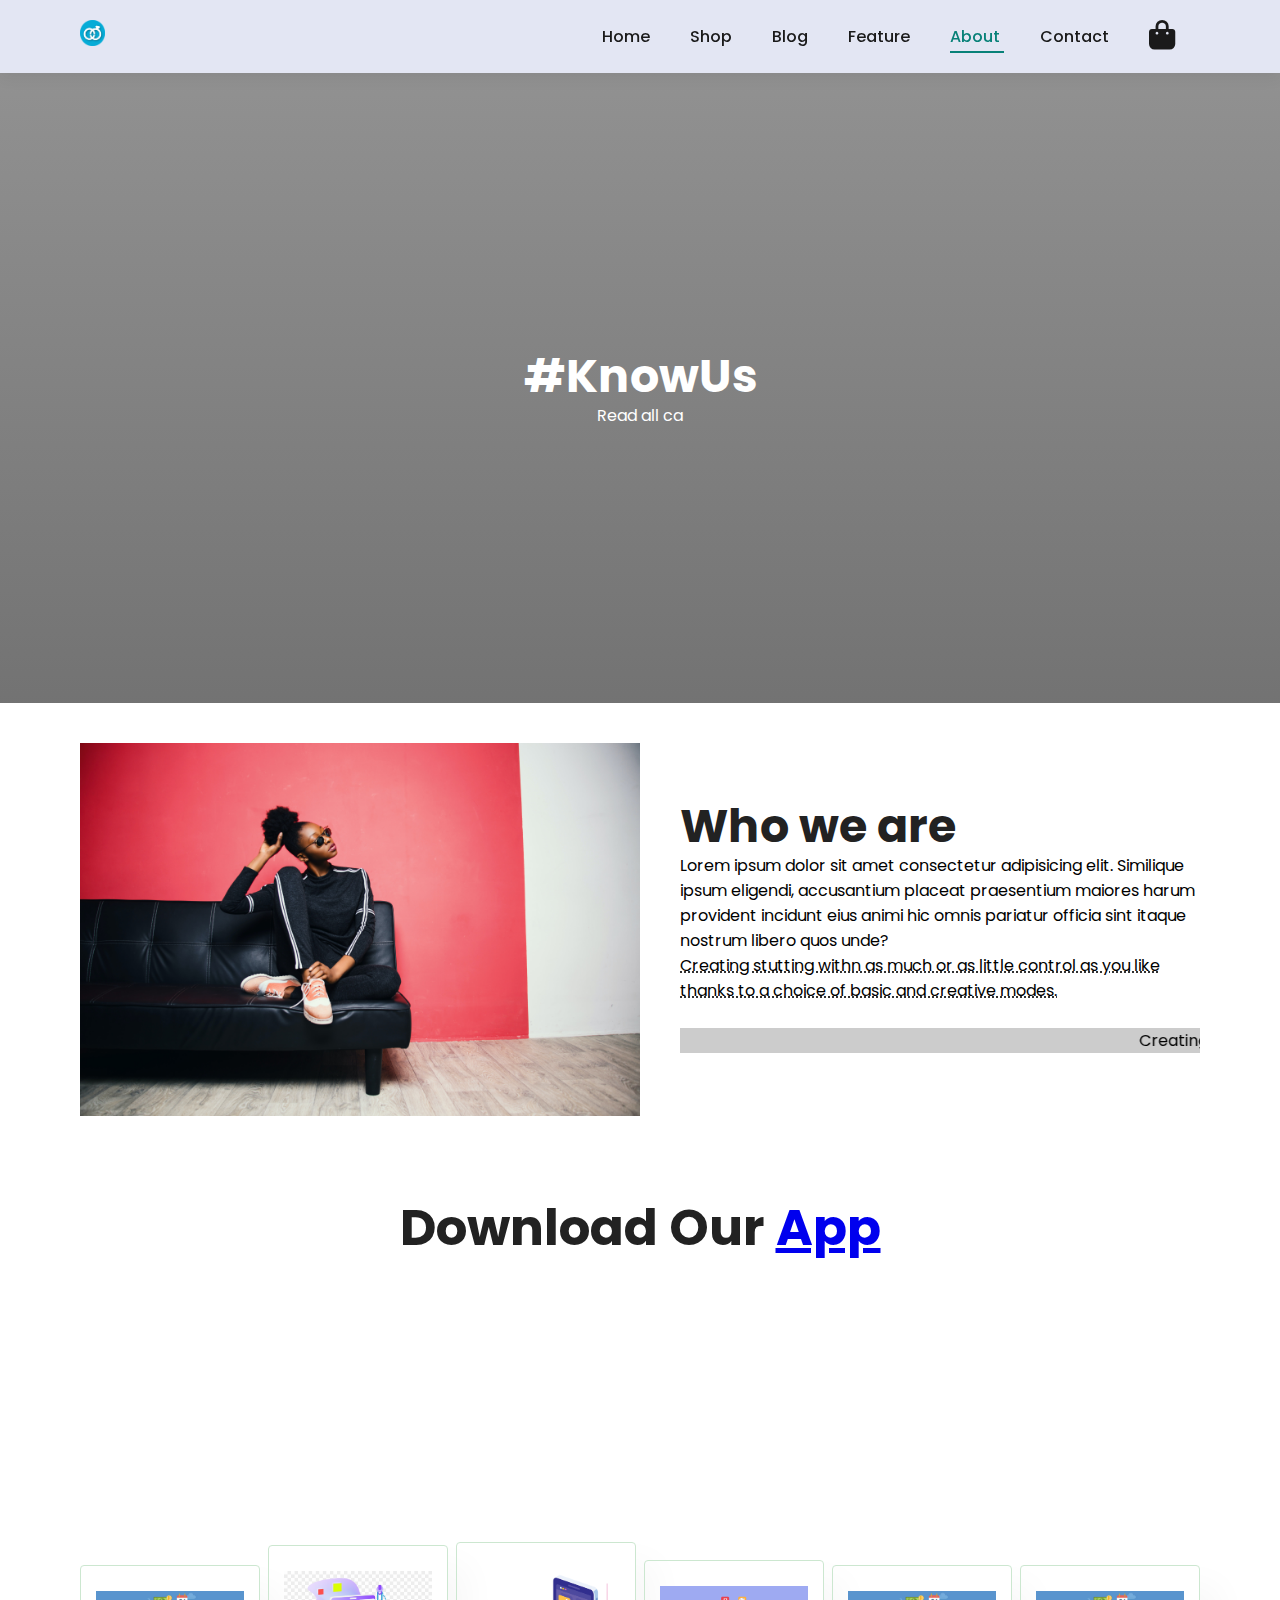
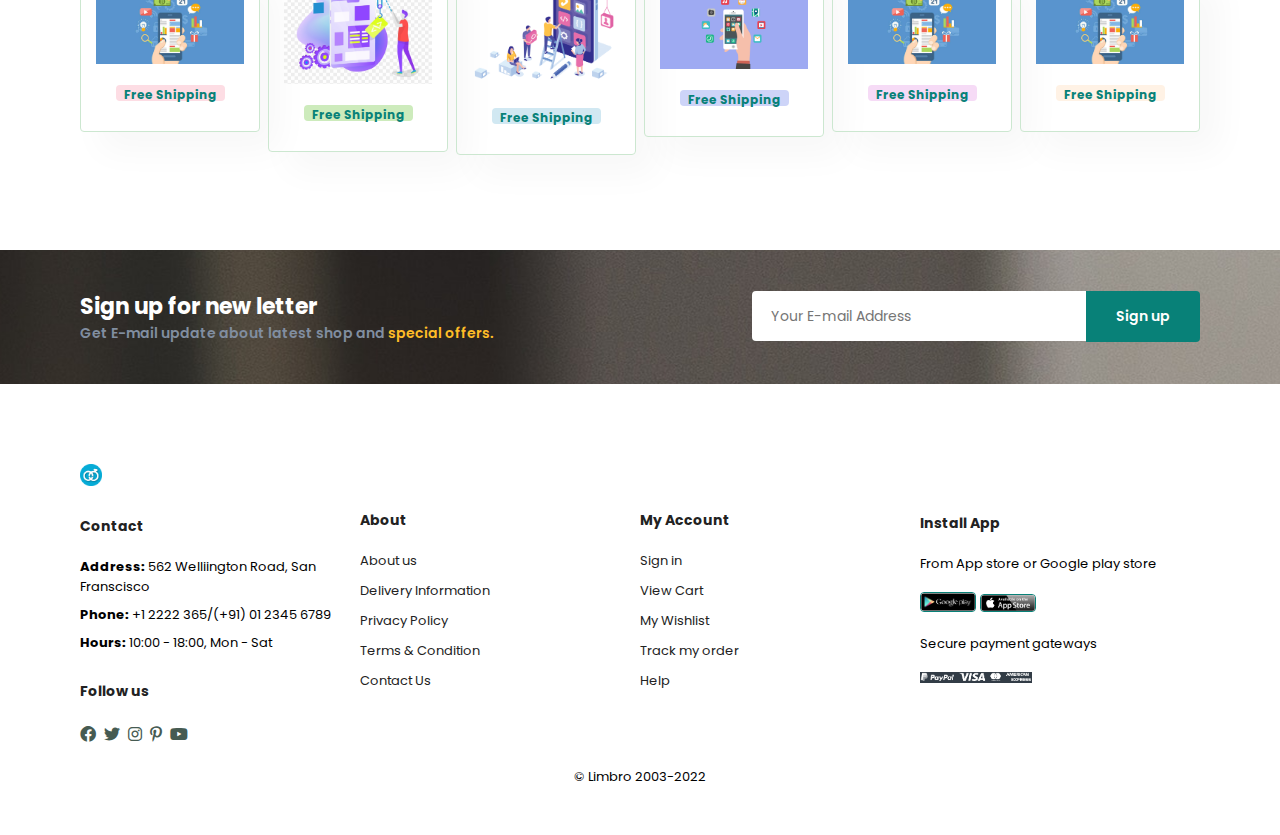
==== about.html @ db9686db "committing for the first time" ====
<!DOCTYPE html>
<html lang="en">

<head>
    <meta charset="UTF-8">
    <meta http-equiv="X-UA-Compatible" content="IE=edge">
    <meta name="viewport" content="width=device-width, initial-scale=1.0">
    <title>Ecommerce Website</title>
    <link rel="stylesheet" href="css/style.css">
    <link rel="stylesheet" href="css/fontawesome-free-6.0.0-web/css/all.min.css">
    <script src="/js/javascript.js" async></script>
    <link rel="shortcut icon" href="/images/logo1.png" type="image/x-icon">
    <!-- <link rel="stylesheet" href="https://stackpath.bootstrapcdn.com/bootstrap/4.3.1/css/bootstrap.min.css"> -->
    <!-- <link href="https://cdn.jsdelivr.net/npm/bootstrap@5.0.2/dist/css/bootstrap.min.css" rel="stylesheet" integrity="sha384-EVSTQN3/azprG1Anm3QDgpJLIm9Nao0Yz1ztcQTwFspd3yD65VohhpuuCOmLASjC" crossorigin="anonymous"> -->

</head>

<body>
    <!-- Navigation bar -->
    <section id="header">
        <a href="#"><img src="/images/logo1.png" class="logo" style="width: 5%;" alt="Logo"></a>
        <!-- <h1>Limbro</h1> -->
        <div id="navbar-section">
            <ul id="navbar">
                <li><a href="index.html">Home</a></li>
                <li><a href="shop.html">Shop</a></li>
                <li><a href="blog.html">Blog</a></li>
                <li><a href="feature.html">Feature</a></li>
                <li><a class="active" href="about.html">About</a></li>
                <li><a href="contact.html">Contact</a></li>
                <li><a href="cart.html" id="lg-bag"><i class="fas fa-shopping-bag"></i></a></li>
                <a href="#" id="close"><i class="fas fa-times-circle"></i></a>
            </ul>
        </div>
        <div id="mobile">
            <a href="cart.html"><i class="fas fa-shopping-bag"></i></a>
            <i id="bar" class="fas fa-outdent"></i>
        </div>
    </section>

    <!-- Hero section -->
    <section id="page-header" class="about-header">
        <h2>#KnowUs</h2>
        <p>Read all ca</p>
    </section>

    <section id="about-head" class="section-p1">
        <img src="/images/abtus1.jpg" alt="">
        <div>
            <h2>Who we are</h2>
            <p>Lorem ipsum dolor sit amet consectetur adipisicing elit. Similique ipsum eligendi, accusantium placeat
                praesentium maiores harum provident incidunt eius animi hic omnis pariatur officia sint itaque nostrum
                libero quos unde?
            </p>
            

            <abbr title="">Creating stutting withn as much or as little control as you like
                thanks to a choice of basic and creative modes.
            </abbr>
            <br>
            <br>
            <marquee bgcolor="#ccc" loop="-1" scrollamount="5" width="100%">Creating stutting withn as much or as little control as you like
                thanks to a choice of basic and creative modes.</marquee>
        </div>
    </section>

    <section id="about-app" class="section-p1">
        <h1>Download Our <a href="#">App</a></h1>
        <div class="video">
            <video autoplay muted loop src="/images/video1.mp4"></video>
        </div>

    </section>

     <!-- Feature -->
     <section id="feature" class="section-p1">
        <div class="fe-box">
            <img src="/images/feature2.jpg" class="img1" alt="">
            <h6>Free Shipping</h6>
        </div>
        <div class="fe-box">
            <img src="/images/feature1.jpeg" class="img1" alt="">
            <h6>Free Shipping</h6>
        </div>
        <div class="fe-box">
            <img src="/images/feature3.png" class="img1" alt="">
            <h6>Free Shipping</h6>
        </div>
        <div class="fe-box">
            <img src="/images/feature4.png" class="img1" alt="">
            <h6>Free Shipping</h6>
        </div>
        <div class="fe-box">
            <img src="/images/feature2.jpg" class="img1" alt="">
            <h6>Free Shipping</h6>
        </div>
        <div class="fe-box">
            <img src="/images/feature2.jpg" class="img1" alt="">
            <h6>Free Shipping</h6>
        </div>
    </section>

     <!-- Newsletter -->
     <section id="newsletter"  class="section-p1 section-m1">
        <div class="newstext">
            <h4>Sign up for new letter</h4>
            <p>Get E-mail update about latest shop and <span>special offers.</span></p>
        </div>
        <div class="form">
            <input type="email" placeholder="Your E-mail Address">
            <button type="submit" class="normal">Sign up</button>
        </div>
    </section>


    <!-- Footer -->
    <footer class="section-p1">
        <div class="col">
            <img src="/images/logo1.png" class="logo" alt="">
            <h4>Contact</h4>
            <p><strong>Address: </strong>562 Welliington Road, San Franscisco</p>
            <p><strong>Phone: </strong>+1 2222 365/(+91) 01 2345 6789</p>
            <p><strong>Hours: </strong>10:00 - 18:00, Mon - Sat</p>
            <div class="follow">
                <h4>Follow us</h4>
                <div class="icon">
                    <i class="fab fa-facebook"></i>
                    <i class="fab fa-twitter"></i>
                    <i class="fab fa-instagram"></i>
                    <i class="fab fa-pinterest-p"></i>
                    <i class="fab fa-youtube"></i>
                </div>
            </div>
        </div>
        <div class="col">
            <h4>About</h4>
            <a href="#">About us</a>
            <a href="#">Delivery Information</a>
            <a href="#">Privacy Policy</a>
            <a href="#">Terms & Condition</a>
            <a href="#">Contact Us</a>
        </div>
        <div class="col">
            <h4>My Account</h4>
            <a href="#">Sign in</a>
            <a href="#">View Cart</a>
            <a href="#">My Wishlist</a>
            <a href="#">Track my order</a>
            <a href="#">Help</a>
        </div>
        <div class="col install">
            <h4>Install App</h4>
            <p>From App store or Google play store</p>
            <div class="row">
                <img src="/images/playstore.png" style="width:20%;" alt="">
                <img src="/images/appstore.png" style="width:20%;" alt="">
            </div>
            <p>Secure payment gateways</p>
            <img src="/images/payment.png" style="width:40%;" alt="">
        </div>
        <div class="copyright">
            <p>© Limbro 2003-2022</p>
        </div>
    </footer>

    <!-- <script src="https://cdn.jsdelivr.net/npm/bootstrap@5.0.2/dist/js/bootstrap.bundle.min.js" integrity="sha384-MrcW6ZMFYlzcLA8Nl+NtUVF0sA7MsXsP1UyJoMp4YLEuNSfAP+JcXn/tWtIaxVXM" crossorigin="anonymous"></script>
    <script src="https://cdn.jsdelivr.net/npm/@popperjs/core@2.9.2/dist/umd/popper.min.js" integrity="sha384-IQsoLXl5PILFhosVNubq5LC7Qb9DXgDA9i+tQ8Zj3iwWAwPtgFTxbJ8NT4GN1R8p" crossorigin="anonymous"></script>
    <script src="https://cdn.jsdelivr.net/npm/bootstrap@5.0.2/dist/js/bootstrap.min.js" integrity="sha384-cVKIPhGWiC2Al4u+LWgxfKTRIcfu0JTxR+EQDz/bgldoEyl4H0zUF0QKbrJ0EcQF" crossorigin="anonymous"></script> -->

</body>

</html>
---- css/style.css ----
@import url('https://fonts.googleapis.com/css2?family=Montserrat&family=Poppins&family=Sen&display=swap');

:root {
    --primary-color: rgb(255, 92, 92);
    --primary-variant: #ff2d2d;
    --secondary-color: #1b9999;
    --on-primary: rgb(250, 250, 250);
    --on-background: rgb(66, 66, 66);
    --on-background-alt: rgba(66, 66, 66, 0.7);
    --background: rgb(255, 255, 255);
    --box-shadow: 0 5px 20px 1px rgba(0, 0, 0, 0.5);
  }
  
[data-theme="dark"] {
    --primary-color: rgb(150, 65, 255);
    --primary-variant: #6c63ff;
    --secondary-color: #03dac5;
    --on-primary: #000;
    --on-background: rgba(255, 255, 255, 0.9);
    --on-background-alt: rgba(255, 255, 255, 0.7);
    --background: #121212;
 }

/* Dark Mode Toggle */
.theme-switch-wrapper {
    display: flex;
    align-items: center;
    z-index: 100;
    position: fixed;
    right: 25px;
    top: 0px;
  }
  
  .theme-switch-wrapper span {
    margin-right: 10px;
    font-size: 1rem;
  }
  
  .toggle-text {
    position: relative;
    top: -4px;
    right: 5px;
    color: var(--on-background);
  }
  
  .theme-switch {
    display: inline-block;
    height: 34px;
    position: relative;
    width: 60px;
  }
  
  .theme-switch input {
    display: none;
  }
  
  .slider {
    background: #ccc;
    bottom: 0;
    cursor: pointer;
    left: 0;
    position: absolute;
    right: 0;
    top: 0;
    transition: 0.4s;
  }
  
  .slider::before {
    background: #fff;
    bottom: 4px;
    content: "";
    height: 26px;
    left: 4px;
    position: absolute;
    transition: 0.4s;
    width: 26px;
  }
  
  input:checked + .slider {
    background: var(--primary-color);
  }
  
  input:checked + .slider::before {
    transform: translateX(26px);
  }
  
  .slider.round {
    border-radius: 34px;
  }
  
  .slider.round::before {
    border-radius: 50%;
  }
  
  .fas {
    font-size: 30px;
    margin-right: 5px;
  }

*{
    margin: 0;
    padding: 0;
    box-sizing: border-box;
    font-family: 'Poppins', sans-serif;
}
button.normal{
    font-size:14px;
    font-weight:600;
    padding: 15px 30px;
    color: black;
    background-color: #fff;
    border-radius: 4px;
    border:none;
    outline:none;
    cursor:pointer;
    transition: 0.2s ease-in-out;
}
button.white{
    font-size:13px;
    font-weight:600;
    padding: 11px 18px;
    color: #fff;
    background-color: transparent;
    border:1px solid #fff;
    outline:none;
    cursor:pointer;
    transition: 0.2s ease-in-out;
}
body{
    width: 100%;
}
h1{
    /* font-size:2.5rem;
    font-weight: 700; */
    font-size: 50px;
    line-height:64px;
    color: #222;
}
h2{
    /* font-size:1.8rem;
    font-weight: 600; */
    font-size: 46px;
    line-height:54px;
    color: #222;
}
h3{
    font-size:1.4rem;
    font-weight: 800;
}
h4{
    /* font-size:1.1rem;
    font-weight: 600; */
    font-size: 20px;
    color: #222;
}
h5{
    font-size:1rem;
    font-weight: 400;
    color: #1d1d1d;
}
h6{
    /* font-size:2.5rem;
    font-weight: 700;
    color: #d8d8d8; */
    font-weight: 700;
    font-size: 12px;
}
.section-p1{
    padding:40px 80px;
}
.section-m1{
    margin:40px 0;
}
/* Header */
#header{
    display: flex;
    align-items: center;
    justify-content: space-between;
    padding: 20px 80px;
    background-color: #e3e6f3;
    box-shadow: 0 5px 15px rgba(0,0,0,0.06);
    z-index: 999;
    position: sticky;
    top: 0;
    left: 0;
}
#navbar{
    display: flex;
    align-items: center;
    justify-content: center;
}
#navbar li{
    list-style: none;
    padding: 0px 20px;
    position: relative;
}
#navbar li a{
    text-decoration: none;
    font-size: 16px;
    font-weight: 500;
    color: #1a1a1a;
    transition: 0.3s ease-in-out;
}
#navbar li a:hover,#navbar li a.active{
   color: #088178;
}
#navbar li a.active::after,#navbar li a:hover::after{
    content: '';
    width: 60%;
    height: 2px;
    background-color: #088178;
    position: absolute;
    bottom: -4px;
    left:20px;
}
/* Ending of navbar */

#mobile{
    display: none;
}
#close {
    display: none;
}

/* Home Page */
#hero{
    background-image: url('/images/pexels-freestocksorg-291762.jpg');
    height: 80vh;
    width: 100%;
    background-size: cover;
    background-repeat: no-repeat;
    background-position: top 25% right 0;
    padding: 0 80px;
    display: flex;
    align-items: flex-start;
    justify-content: center;
    flex-direction: column;
}
#hero h4{
    padding-bottom: 15px;
}
#hero h1 {
    color:#088178;
}
#hero button{
    background-image: url('/images/splash3.png');
    background-size: cover;
    background-repeat: no-repeat;
    background-position: center;
    background-color: transparent;
    cursor:pointer;
    color: #088178;
    padding: 14px 80px 14px 65px;
    border: none;
    font-size: 15px;
    font-weight: 700;
}

/* Feature */
#feature{
    display: flex;
    align-items: center;
    justify-content: space-between;
    flex-wrap: wrap;
}
#feature .fe-box{
    width: 180px;
    text-align: center;
    padding: 25px 15px;
    box-shadow:20px 20px 34px rgba(0, 0, 0, 0.03);
    border: 1px solid #cce7d0;
    border-radius: 4px;
    margin: 15px 0;
}
#feature .fe-box:hover{
    box-shadow:10px 10px 54px rgba(70, 64, 211, 0.1);
}
#feature .fe-box .img1{
    width: 100%;
    margin-bottom: 10px;
}
#feature .fe-box h6{
    display: inline-block;
    padding: 9px 8px 6px 8px;
    line-height: 1px;
    border-radius: 4px;
    color: #088178;
    background-color: #fddde4;
}
#feature .fe-box:nth-child(2) h6{
    background-color: #cdebbc;
}
#feature .fe-box:nth-child(3) h6{
    background-color: #d1e8f2;
}
#feature .fe-box:nth-child(4) h6{
    background-color: #cdd4f8;
}
#feature .fe-box:nth-child(5) h6{
    background-color: #f6dbf6;
}
#feature .fe-box:nth-child(6) h6{
    background-color: #fff2e5;
}

/* feature-product */
#feature-product{
    text-align: center;
}
#feature-product .pro-container{
    display: flex;
    justify-content: space-between;
    padding-top:20px;
    flex-wrap: wrap;
}
#feature-product .pro{
    width: 23%;
    min-width: 250px;
    padding: 10px 12px;
    border: 1px solid #cce7d0;
    border-radius: 25px;
    cursor: pointer;
    box-shadow: 20px 20px 30px rgba(0, 0, 0, 0.02);
    margin: 15px 0;
    transition: 0.2s ease-in-out;
    position: relative;
    display: none;
    transition: 0.3s;
}
#feature-product .pro:hover{
    box-shadow: 20px 20px 30px rgba(0, 0, 0, 0.06);
}
#feature-product .pro-container .pro:nth-child(1),
#feature-product .pro-container .pro:nth-child(2),
#feature-product .pro-container .pro:nth-child(3),
#feature-product .pro-container .pro:nth-child(4){
  /* display: flex; */
  display: inline-block;
}
/* load more */
#load-more, #load-more1{
    margin-top: 20px;
    display: inline-block;
    padding:13px 30px;
    border:1px solid #334;
    color:#334;
    font-size: 16px;
    background-color: #fff;
    cursor: pointer;
  }
  
#load-more:hover, #load-more1:hover{
background-color: #088178;
border-color: #088178;
color:#fff;
}

#feature-product .pro img{
    width: 100%;
    border-radius: 20px;
}
#feature-product .pro .des{
    text-align: start;
    padding: 10px 0;
}
#feature-product .pro .des span{
    color: #606063;
    font-size:12px;
}
#feature-product .pro .des h5{
    padding-top: 7px;
    color:#1a1a1a;
    font-size: 14px;
}
#feature-product .pro .des i{
    font-size: 12px;
    color: rgb(243, 181, 25);
}
#feature-product .pro .des h4{
    padding-top: 7px;
    font-size: 15px;
    font-weight:700;
    color: #088178;
}
#feature-product .pro .cart{
    width: 40px;
    height: 40px;
    line-height: 40px;
    border-radius: 50px;
    background-color: #e8f6ea;
    /* font-weight: 500; */
    color: #088178;
    border: 1px solid #cce7d0;
    position: absolute;
    bottom:20px;
    right: 10px;
}

/* Banner1 */
#banner{
    display: flex;
    justify-content: center;
    align-items: center;
    text-align: center;
    flex-direction: column;
    background-image: url('/images/banner1.jpg');
    width: 100%;
    height: 40vh;
    background-size: cover;
    background-position: center;
}
#banner h4{
    color:#fff;
    font-size: 16px;
}
#banner h2{
    color:#fff;
    font-size: 30px;
    padding: 10px 0;
}
#banner h2 span{
    color:#ef3636;
}
#banner button:hover{
    background-color: #088178;
    color:#fff;
}

/* Small Banner */
#sm-banner{
    display: flex;
    justify-content: space-between;
    flex-wrap: wrap;
}
#sm-banner .banner-box{
    display: flex;
    justify-content: center;
    align-items: flex-start;
    flex-direction: column;
    background-image: url('/images/banner2.jpg');
    min-width: 580px;
    height: 50vh;
    background-size: cover;
    background-position: center;
    padding:30px;
}
#sm-banner .banner-box2{
    background-image: url('/images/banner3.jpg');
}
#sm-banner h4{
    color:#fff;
    font-size: 20px;
    font-weight: 300;
}
#sm-banner h2{
    color:#fff;
    font-size: 28px;
    font-weight: 800;
}
#sm-banner span{
    color:#fff;
    font-size: 14px;
    font-weight: 500;
    padding-bottom: 15px;
}
#sm-banner .banner-box:hover button{
    background-color: #088178;
    border: 1px solid #088178;
}

/* Banner 3 */
#banner3{
    display: flex;
    justify-content: space-between;
    flex-wrap: wrap;
    /* padding: 0 80px; */
}
#banner3  .banner-box{
    display: flex;
    justify-content: center;
    align-items: flex-start;
    flex-direction: column;
    background-image: url('/images/day3.jpg');
    min-width: 30%;
    height: 30vh;
    background-size: cover;
    background-position: center;
    padding:20px;
    margin-bottom:20px;
}
#banner3  .banner-box2{
    background-image: url('/images/banner4.jpg');
}
#banner3  .banner-box3{
    background-image: url('/images/banner5.jpg');
}

#banner3 h2{
    color:#fff;
    font-weight: 900;
    font-size: 22px;
}
#banner3 h3{
    color: #ec544e;;
    font-weight: 800;
    font-size: 15px;
}

/* Newsletter */
#newsletter{
    display: flex;
    justify-content: space-between;
    flex-wrap: wrap;
    align-items: center;
    background-image: url('/images/pexels-peter-olexa-4012966.jpg');
    background-repeat: no-repeat;
    background-position: 20% 30%;
    background-color: #041e42;
}
#newsletter h4{
    font-size: 22px;
    font-weight: 700;
    color:#fff;
}
#newsletter p{
    font-size:14px;
    font-weight: 600;
    color: #818ea0;
}
#newsletter p span{
    color: #ffbd27;
}
#newsletter .form{
    display: flex;
    width:40%;
}

#newsletter input{
    height: 3.12rem;
    padding: 0 1.25em;
    font-size: 14px;
    width: 100%;
    border: 1px solid transparent;
    border-radius: 4px;
    outline: none;
    border-top-right-radius: 0%;
    border-bottom-right-radius: 0%;
}
#newsletter button{
    background-color: #088178;
    color: white;
    white-space: nowrap;
    border-top-left-radius: 0%;
    border-bottom-left-radius: 0%;
}

/* Footer */
footer{
    display: flex;
    align-items: center;
    justify-content: space-between;
    flex-wrap: wrap;
}
footer .col{
    display: flex;
    align-items: flex-start;
    flex-direction: column;
    margin-bottom:20px;
    /* background-color: #041e42; */
    width: 25%;
}

footer .logo{
    width: 8%;
    margin-bottom: 30px;
}
footer h4{
    font-size: 14px;
    padding-bottom: 20px;
}
footer p{
    font-size: 13px;
    margin: 0 0 8px 0;
}
footer a{
    font-size: 13px;
    color: #222;
    text-decoration: none;
    margin-bottom: 10px;
}
footer .follow{
    margin-top: 20px;
}
footer .follow i{
    color: #465b52;
    padding-right: 4px;
    cursor: pointer;
}
footer .install .row img{
    border: 1px solid #088178;
    border-radius: 4px;
}
footer .install img{
    margin: 10px 0 15px 0;
}
footer .follow i:hover, footer a:hover{
    color: #088178;
}
footer .copyright{
    width: 100%;
    text-align: center;
}

/* Shop page design */
/* Header */
#page-header{
    background-image:linear-gradient(rgba(68, 68, 68, 0.589),
    rgba(8, 8, 8, 0.568)),
    url('/images/banner8.jpg');
    width: 100%;
    height: 70vh;
    background-size: cover;
    display: flex;
    justify-content: center;
    align-items: center;
    flex-direction: column;
    padding: 14px;
}
#page-header h2,#page-header p{
    color:#fff;
}

/* Pagination */
#pagination{
    text-align: center;
}
#pagination a{
    text-decoration: none;
    background-color: #088178;
    padding: 15px 20px;
    border-radius: 4px;
    color:#fff;
    font-weight: 600;
}
#pagination a{
    font-size: 16px;
    font-weight: 600;
}

/* Single Product */
#prodetails{
    display: flex;
    margin-top: 20px;
}
#prodetails .single-pro-image{
    width: 40%;
    margin-right: 50px;
}
#prodetails .small-img-group{
    display: flex;
    justify-content: space-between;
}

#prodetails .small-img-col{
    flex-basis: 24%;
    cursor: pointer;
}
#prodetails .single-pro-detail{
    width: 50%;
    padding-top: 20px;
}
#prodetails .single-pro-detail h4{
    padding: 40px 0px 20px 0px;
}
#prodetails .single-pro-detail h2{
    font-size: 26px;
}
#prodetails .single-pro-detail select{
    display: block;
    padding: 5px 10px;
    margin-bottom: 10px;
}
#prodetails .single-pro-detail input{
    width:50px;
    height: 47px;
    padding-left: 10px;
    font-size: 16px;
    margin-right: 10px;
}
#prodetails .single-pro-detail input:focus{
    outline: none;
}
#prodetails .single-pro-detail button{
    background-color: #088178;
    color:#fff;
}
#prodetails .single-pro-detail span{
    line-height:25px;
}

/* Blog */
/* Blog Header */
#page-header.blog-header{
    background-image:linear-gradient(rgba(68, 68, 68, 0.589),
    rgba(8, 8, 8, 0.568)),
    url('/images/banner10.jpg');
}
#blog{
    padding: 150px 150px 0 150px;
}
#blog .blog-box{
    display:flex;
    align-items: center;
    width:100%;
    position:relative;
    padding-bottom: 90px;
}
#blog .blog-img{
    width: 50%;
    margin-right: 40px;
}
#blog img{
    width: 100%;
    height: 300px;
    object-fit: cover;
}
#blog .blog-details{
    width: 50%;
}
#blog .blog-details a{
    text-decoration: none;
    font-size: 11px;
    color: #000;
    font-weight: 700;
    position: relative;
    transition: 0.3s;
}
#blog .blog-details a::after{
    content: '';
    width: 50px;
    height: 1px;
    background-color: #000;
    position: absolute;
    top: 4px;
    right: -60px;
}
#blog .blog-details a:hover{
    color: #088178;
}
#blog .blog-details a:hover::after{
    background-color: #088178;
}
#blog .blog-box h1{
    position: absolute;
    color: #c9cbce;
    top: -42px;
    left: 0;
    font-size: 70px;
    font-weight: 700;
    z-index: -9;
}
.background{
    height: 400px;
    background-image: url('../images/bg.jpg');
    background-position: bottom left;
    animation: driving 15s linear infinite;
}
.background .car{
    position: absolute;
    left: 50px;
    bottom:-2780px;
    width: 200px;
}
.background .motorbike{
    position: absolute;
    left: 700px;
    bottom:-2680px;
    width: 150px;
   
} 
@keyframes driving {
    from { background-position: bottom left;}
    to {background-position: bottom right;}
}




/* About Page */
/* about header */
#page-header.about-header{
    background-image:linear-gradient(rgba(68, 68, 68, 0.589),
    rgba(8, 8, 8, 0.568)),
    url('/images/banner11.jpg');
}
#about-head{
    display: flex;
    align-items: center;
}

#about-head img{
    width: 50%;
    height: auto;
}
#about-head div{
    padding-left: 40px;
}
#about-app{
    text-align: center;
}
#about-app .video{
    width: 70%;
    height: 100%;
    margin: 30px auto 0 auto;
}
#about-app .video video{
    width: 100%;
    height: 100%;
    border-radius: 20px;
}
#page-header.contact-header{
    background-image:linear-gradient(rgba(68, 68, 68, 0.589),
    rgba(8, 8, 8, 0.568)),
    url('/images/banner12.jpg');
}

#contact-details{
    display:flex;
    align-items: center;
    justify-content: space-between;
}
#contact-details .details{
    width:40%;
}
#contact-details .details span,#form-details form span{
    font-size: 12px;
}
#contact-details .details h2,#form-details form h2{
    font-size: 26px;
    line-height: 35px;
    padding: 20px 0;
}
#contact-details .details h3{
    font-size: 15px;
    padding-bottom: 15px;
}
#contact-details .details li{
    list-style: none;
    display: flex;
    padding: 10px 0;
}
#contact-details .details li i{
    font-size: 14px;
    padding-right: 22px;
}
#contact-details .details li i{
    margin: 0px;
    font-size: 14px;
}
#contact-details .g-map{
    width: 55%;
    height: 400px;
}
#contact-details .g-map iframe{
    width: 100%;
    height: 100%;
}

/* Form */
#form-details{
    display: flex;
    justify-content: space-between;
    margin:30px 30px;
    padding:80px;
    border: 1px solid #e1e1e1;
}
#form-details form{
    width:65%;
    display:flex;
    align-items: flex-start;
    flex-direction: column;
}
#form-details form input,#form-details form textarea{
    width:100%;
    padding:12px 15px;
    outline:none;
    margin-bottom: 20px;
    border: 1px solid #e1e1e1;
}
#form-details form button{
    background-color: #088178;
    color: #fff;
}
#form-details .people div{
    padding-bottom: 25px;
    display: flex;
    align-items: flex-start;
}
#form-details .people div img{
    width:80px;
    height:80px;
    object-fit: cover;
    border-radius: 50%;
    margin-right: 15px;
}
#form-details .people div p{
    margin: 0;
    font-size: 13px;
    line-height: 25px;
}
#form-details .people div p span{
    display: block;
    font-size: 16px;
    font-weight: 600;
    color:#000;
}

/* cart page */
#cart {
    overflow-x: auto;
}
#cart table{
    width:100%;
    border-collapse: collapse;
    table-layout: fixed;
    white-space: nowrap;
}
#cart table img{
    width:70px;
}
#cart table td:nth-child(1){
    width:100px;
    text-align: center;
}
#cart table td:nth-child(2){
    width:150px;
    text-align: center;
}
#cart table td:nth-child(3){
    width:250px;
    text-align: center;
}
#cart table td:nth-child(4),
#cart table td:nth-child(5),
#cart table td:nth-child(6){
    width:150px;
    text-align: center;
}
#cart table thead{
    border: 1px solid #e2e9e1;
    border-right: none;
    border-left: none;
}
#cart table thead td{
    font-weight: 700;
    text-transform: uppercase;
    font-size: 13px;
    padding:18px 0;
}
#cart table tbody tr td{
    padding-top: 15px;
}
#cart table tbody td{
    font-size: 13px;
}
#cart table td:nth-child(5) input{
    width:70px;
    padding: 10px 5px 10px 15px;    
}
#cart-add{
    display: flex;
    justify-content: space-between;
    flex-wrap: wrap;
}
#coupon{
    width: 50%;
    margin-bottom: 30px;
}
#subtotal h3,
#coupon h3{
    padding-bottom: 15px;
} 
#coupon input{
    padding: 10px 20px;
    outline: none;
    width: 60%;
    margin-top: 10px;
    border: 1px solid #e2e9e1;
}
#coupon button, #subtotal button{
    background-color: #088178;
    color: #fff;
    padding: 10px 20px
}
#subtotal{
    width: 50%;
    margin-bottom: 30px;
    border: 1px solid #e2e9e1;
    padding: 30px;
}
#subtotal table{
    border-collapse: collapse;
    width: 100%;
    margin-bottom: 30px;
}
#subtotal table td{
    width: 50%;
    border: 1px solid #e2e9e1;
    padding: 10px;
    font-size: 13px;
}

























/* Media Query */
@media (max-width:810px) {
    .section-p1{
        padding:40px 40px;
    }
    #navbar {
        display: flex;
        flex-direction: column;
        align-items: flex-start;
        justify-content: flex-start;
        position: fixed;
        top: 0;
        right: -300px;
        height: 100vh;
        width:300px;
        background-color: #e3e6f3;
        box-shadow:0 40px 60px rgba(0,0,0,0.1);
        padding: 80px 0 0 10px;
        transition: 0.3s;
    }
    #navbar.active{
        right: 0px;
    }
    #navbar li{
        margin-bottom: 25px;
    }
    #mobile{
        display: flex;
        align-items: center;
    }
    #mobile i{
        color: #1a1a1a;
        font-size: 24px;
        padding-left: 20px;
    }
    #close{
        display: initial;
        position: absolute;
        top: 30px;
        left: 30px;
        font-size:24px;
    }
    #lg-bag{
        display: none;
    }

    /* Hero Section */
    #hero {
        height: 70vh;
        padding: 0 80px;
        background-position: 30% 30%;
    }
    #feature{
        justify-content: center;
    }
    #feature .fe-box {
        margin: 15px 15px;
    }
    #feature-product .pro-container {
        justify-content: center;
    }
    #feature-product .pro {
        margin: 15px;
    }
    #banner {
        height: 25vh;
    }
    #sm-banner .banner-box {
        min-width: 100%;
        height: 30vh;
        margin: 5px 0;
    }
    #banner3 .banner-box {
        width: 28%;
    }
    #newsletter .form{
        width: 70%;
    }

    /* contact page */
    #form-details {
        padding: 20px;
    }
    #form-details form{
        width: 50%;
    }
}
@media (max-width:477px) {
    .section-p1{
        padding:20px;
    }
    #header {
        padding: 10px 30px;
    }
    h1 {
        font: size 38px;
    }
    h2 {
        font: size 32px;
    }
    #hero{
        padding: 0 20px;
        background-position: 28%;
    }
    #feature{
        justify-content: space-between;
    }
    #feature .fe-box {
        width:155px;
        margin: 0px 0px 15px 0px;
    }
    #feature-product .pro {
        width: 100%;
    }
    #banner{
        height:40vh;
    }
    #sm-banner .banner-box {

        height: 40vh;
    }
    #banner3 .banner-box {
        width: 100%;
    }
    #newsletter{
        padding: 40px 20px;
    }
    #newsletter .form {
        width: 100%;
    }
 
    footer .col{
        width: 48%;
    }
    footer .copywrite{
        text-align: start;
    }

    /* Single product */
    #prodetails{
        display: flex;
        flex-direction: column;
    }
    #prodetails .single-pro-image {
        width: 100%;
        margin-right: 0px;
    }
    #prodetails .single-pro-detail {
        width: 100%;
        padding-top: 20px;
    }

    /* Blog Page */
    #blog {
        padding: 100px 20px 0 20px;
    }
    #blog .blog-box {
        display: flex;
        align-items: flex-start;
        flex-direction: column;
    }
    #blog .blog-img {
        width: 100%;
        margin-right: 0px;
        margin-bottom: 30px;
    }
    #blog .blog-details {
        width: 100%;
    }

    /* About Page */
    #about-head{
        flex-direction: column;
    }
    #about-head img {
        width: 100%;
        margin-bottom: 20px;
    }
    #about-head div{
        padding-left: 0px;
    }
    #about-app .video {
        width: 100%;
        /* height: 100%;
        margin: 30px auto 0 auto; */
    }

    /* Contact page */
    #contact-details{
        flex-direction: column;
    }
    #contact-details .details {
        width:100%;
        margin-bottom: 30px;
    }
    #contact-details .g-map{
        width: 100%;
    }
    #form-details{
        margin: 10px;
        padding: 30px 10px;
        flex-wrap: wrap;
    }
    #form-details form{
        width: 100%;
        margin-bottom: 30px;
    }

    /* cart page */
    #cart-add{
        flex-direction: column;
    }
    #coupon{
        width: 100%;
    }
    #subtotal{
        width: 100%;
        padding: 20px;
    }

    


}
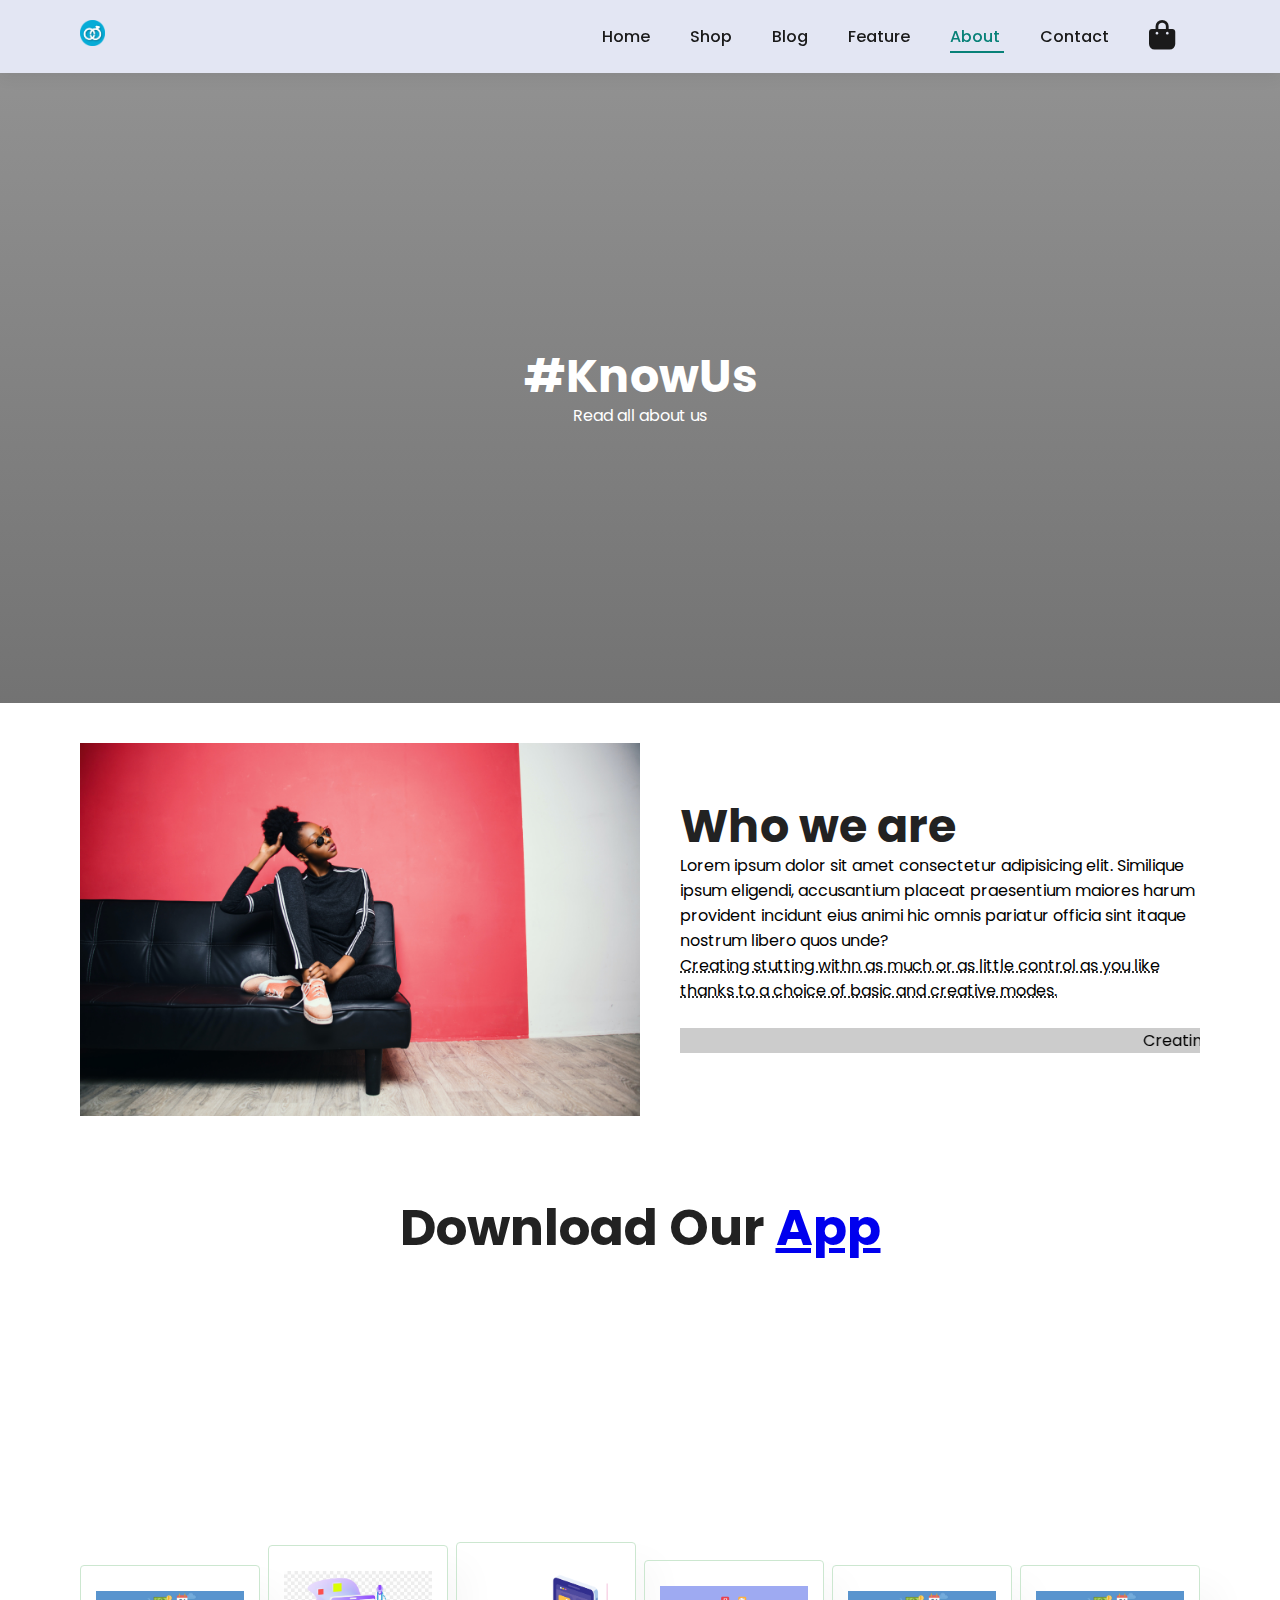
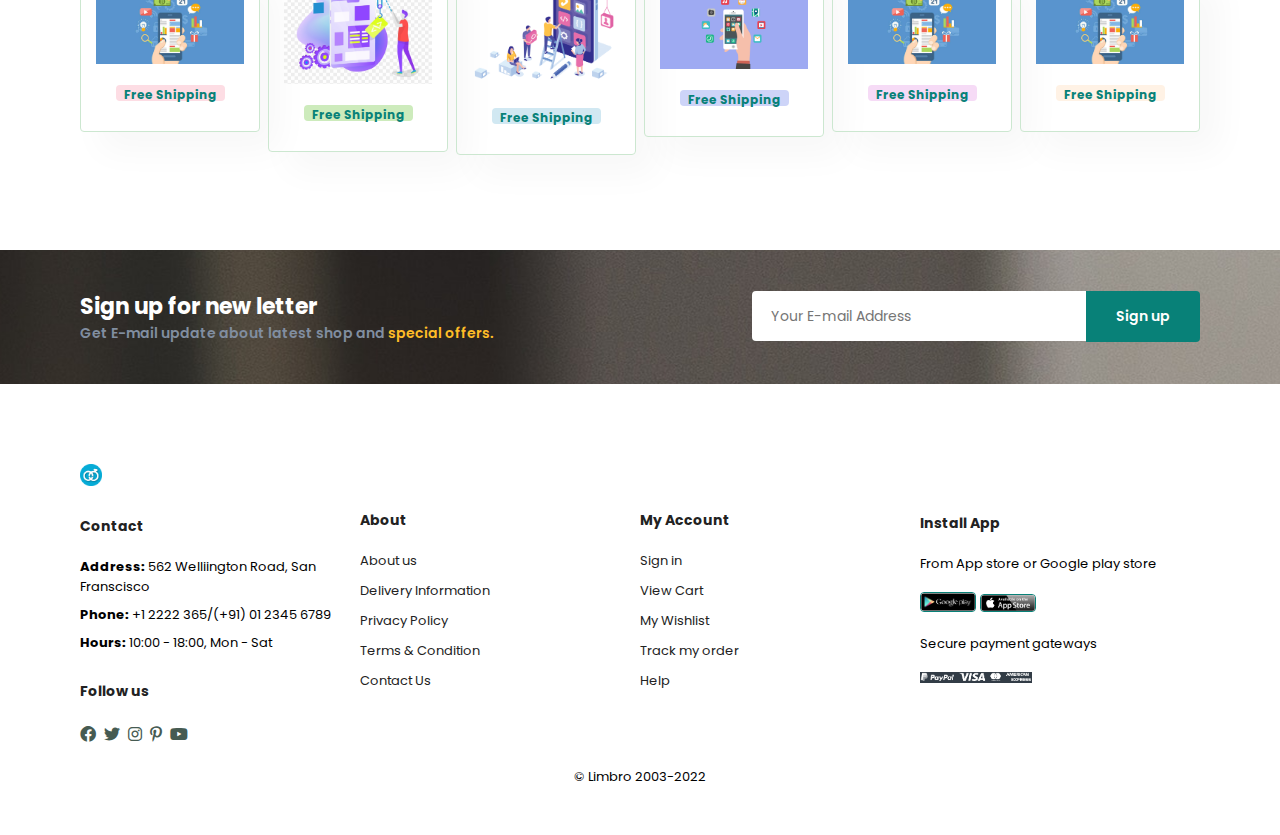
==== commit 01595544: "second commit" ====
--- a/about.html
+++ b/about.html
@@ -18,14 +18,14 @@
 <body>
     <!-- Navigation bar -->
     <section id="header">
-        <a href="#"><img src="/images/logo1.png" class="logo" style="width: 5%;" alt="Logo"></a>
+        <a href="#"><img src="./images/logo1.png" class="logo" style="width: 5%;" alt="Logo"></a>
         <!-- <h1>Limbro</h1> -->
         <div id="navbar-section">
             <ul id="navbar">
                 <li><a href="index.html">Home</a></li>
                 <li><a href="shop.html">Shop</a></li>
                 <li><a href="blog.html">Blog</a></li>
-                <li><a href="feature.html">Feature</a></li>
+                <li><a href="cart.html">Feature</a></li>
                 <li><a class="active" href="about.html">About</a></li>
                 <li><a href="contact.html">Contact</a></li>
                 <li><a href="cart.html" id="lg-bag"><i class="fas fa-shopping-bag"></i></a></li>
@@ -41,11 +41,11 @@
     <!-- Hero section -->
     <section id="page-header" class="about-header">
         <h2>#KnowUs</h2>
-        <p>Read all ca</p>
+        <p>Read all about us</p>
     </section>
 
     <section id="about-head" class="section-p1">
-        <img src="/images/abtus1.jpg" alt="">
+        <img src="./images/abtus1.jpg" alt="">
         <div>
             <h2>Who we are</h2>
             <p>Lorem ipsum dolor sit amet consectetur adipisicing elit. Similique ipsum eligendi, accusantium placeat
@@ -67,7 +67,7 @@
     <section id="about-app" class="section-p1">
         <h1>Download Our <a href="#">App</a></h1>
         <div class="video">
-            <video autoplay muted loop src="/images/video1.mp4"></video>
+            <video autoplay muted loop src="./images/video1.mp4"></video>
         </div>
 
     </section>
@@ -75,27 +75,27 @@
      <!-- Feature -->
      <section id="feature" class="section-p1">
         <div class="fe-box">
-            <img src="/images/feature2.jpg" class="img1" alt="">
+            <img src="./images/feature2.jpg" class="img1" alt="">
             <h6>Free Shipping</h6>
         </div>
         <div class="fe-box">
-            <img src="/images/feature1.jpeg" class="img1" alt="">
+            <img src="./images/feature1.jpeg" class="img1" alt="">
             <h6>Free Shipping</h6>
         </div>
         <div class="fe-box">
-            <img src="/images/feature3.png" class="img1" alt="">
+            <img src="./images/feature3.png" class="img1" alt="">
             <h6>Free Shipping</h6>
         </div>
         <div class="fe-box">
-            <img src="/images/feature4.png" class="img1" alt="">
+            <img src="./images/feature4.png" class="img1" alt="">
             <h6>Free Shipping</h6>
         </div>
         <div class="fe-box">
-            <img src="/images/feature2.jpg" class="img1" alt="">
+            <img src="./images/feature2.jpg" class="img1" alt="">
             <h6>Free Shipping</h6>
         </div>
         <div class="fe-box">
-            <img src="/images/feature2.jpg" class="img1" alt="">
+            <img src="./images/feature2.jpg" class="img1" alt="">
             <h6>Free Shipping</h6>
         </div>
     </section>
@@ -116,7 +116,7 @@
     <!-- Footer -->
     <footer class="section-p1">
         <div class="col">
-            <img src="/images/logo1.png" class="logo" alt="">
+            <img src="./images/logo1.png" class="logo" alt="">
             <h4>Contact</h4>
             <p><strong>Address: </strong>562 Welliington Road, San Franscisco</p>
             <p><strong>Phone: </strong>+1 2222 365/(+91) 01 2345 6789</p>
@@ -152,11 +152,11 @@
             <h4>Install App</h4>
             <p>From App store or Google play store</p>
             <div class="row">
-                <img src="/images/playstore.png" style="width:20%;" alt="">
-                <img src="/images/appstore.png" style="width:20%;" alt="">
+                <img src="./images/playstore.png" style="width:20%;" alt="">
+                <img src="./images/appstore.png" style="width:20%;" alt="">
             </div>
             <p>Secure payment gateways</p>
-            <img src="/images/payment.png" style="width:40%;" alt="">
+            <img src="./images/payment.png" style="width:40%;" alt="">
         </div>
         <div class="copyright">
             <p>© Limbro 2003-2022</p>
--- a/css/style.css
+++ b/css/style.css
@@ -224,7 +224,7 @@
 
 /* Home Page */
 #hero{
-    background-image: url('/images/pexels-freestocksorg-291762.jpg');
+    background-image: url('../images/pexels-freestocksorg-291762.jpg');
     height: 80vh;
     width: 100%;
     background-size: cover;
@@ -243,7 +243,7 @@
     color:#088178;
 }
 #hero button{
-    background-image: url('/images/splash3.png');
+    background-image: url('../images/splash3.png');
     background-size: cover;
     background-repeat: no-repeat;
     background-position: center;
@@ -403,7 +403,7 @@
     align-items: center;
     text-align: center;
     flex-direction: column;
-    background-image: url('/images/banner1.jpg');
+    background-image: url('../images/banner1.jpg');
     width: 100%;
     height: 40vh;
     background-size: cover;
@@ -437,7 +437,7 @@
     justify-content: center;
     align-items: flex-start;
     flex-direction: column;
-    background-image: url('/images/banner2.jpg');
+    background-image: url('../images/banner2.jpg');
     min-width: 580px;
     height: 50vh;
     background-size: cover;
@@ -445,7 +445,7 @@
     padding:30px;
 }
 #sm-banner .banner-box2{
-    background-image: url('/images/banner3.jpg');
+    background-image: url('../images/banner3.jpg');
 }
 #sm-banner h4{
     color:#fff;
@@ -480,7 +480,7 @@
     justify-content: center;
     align-items: flex-start;
     flex-direction: column;
-    background-image: url('/images/day3.jpg');
+    background-image: url('../images/day3.jpg');
     min-width: 30%;
     height: 30vh;
     background-size: cover;
@@ -489,10 +489,10 @@
     margin-bottom:20px;
 }
 #banner3  .banner-box2{
-    background-image: url('/images/banner4.jpg');
+    background-image: url('../images/banner4.jpg');
 }
 #banner3  .banner-box3{
-    background-image: url('/images/banner5.jpg');
+    background-image: url('../images/banner5.jpg');
 }
 
 #banner3 h2{
@@ -512,7 +512,7 @@
     justify-content: space-between;
     flex-wrap: wrap;
     align-items: center;
-    background-image: url('/images/pexels-peter-olexa-4012966.jpg');
+    background-image: url('../images/pexels-peter-olexa-4012966.jpg');
     background-repeat: no-repeat;
     background-position: 20% 30%;
     background-color: #041e42;
@@ -616,7 +616,7 @@
 #page-header{
     background-image:linear-gradient(rgba(68, 68, 68, 0.589),
     rgba(8, 8, 8, 0.568)),
-    url('/images/banner8.jpg');
+    url('../images/banner8.jpg');
     width: 100%;
     height: 70vh;
     background-size: cover;
@@ -703,7 +703,7 @@
 #page-header.blog-header{
     background-image:linear-gradient(rgba(68, 68, 68, 0.589),
     rgba(8, 8, 8, 0.568)),
-    url('/images/banner10.jpg');
+    url('../images/banner10.jpg');
 }
 #blog{
     padding: 150px 150px 0 150px;
@@ -791,7 +791,7 @@
 #page-header.about-header{
     background-image:linear-gradient(rgba(68, 68, 68, 0.589),
     rgba(8, 8, 8, 0.568)),
-    url('/images/banner11.jpg');
+    url('../images/banner11.jpg');
 }
 #about-head{
     display: flex;
@@ -821,7 +821,7 @@
 #page-header.contact-header{
     background-image:linear-gradient(rgba(68, 68, 68, 0.589),
     rgba(8, 8, 8, 0.568)),
-    url('/images/banner12.jpg');
+    url('../images/banner12.jpg');
 }
 
 #contact-details{
